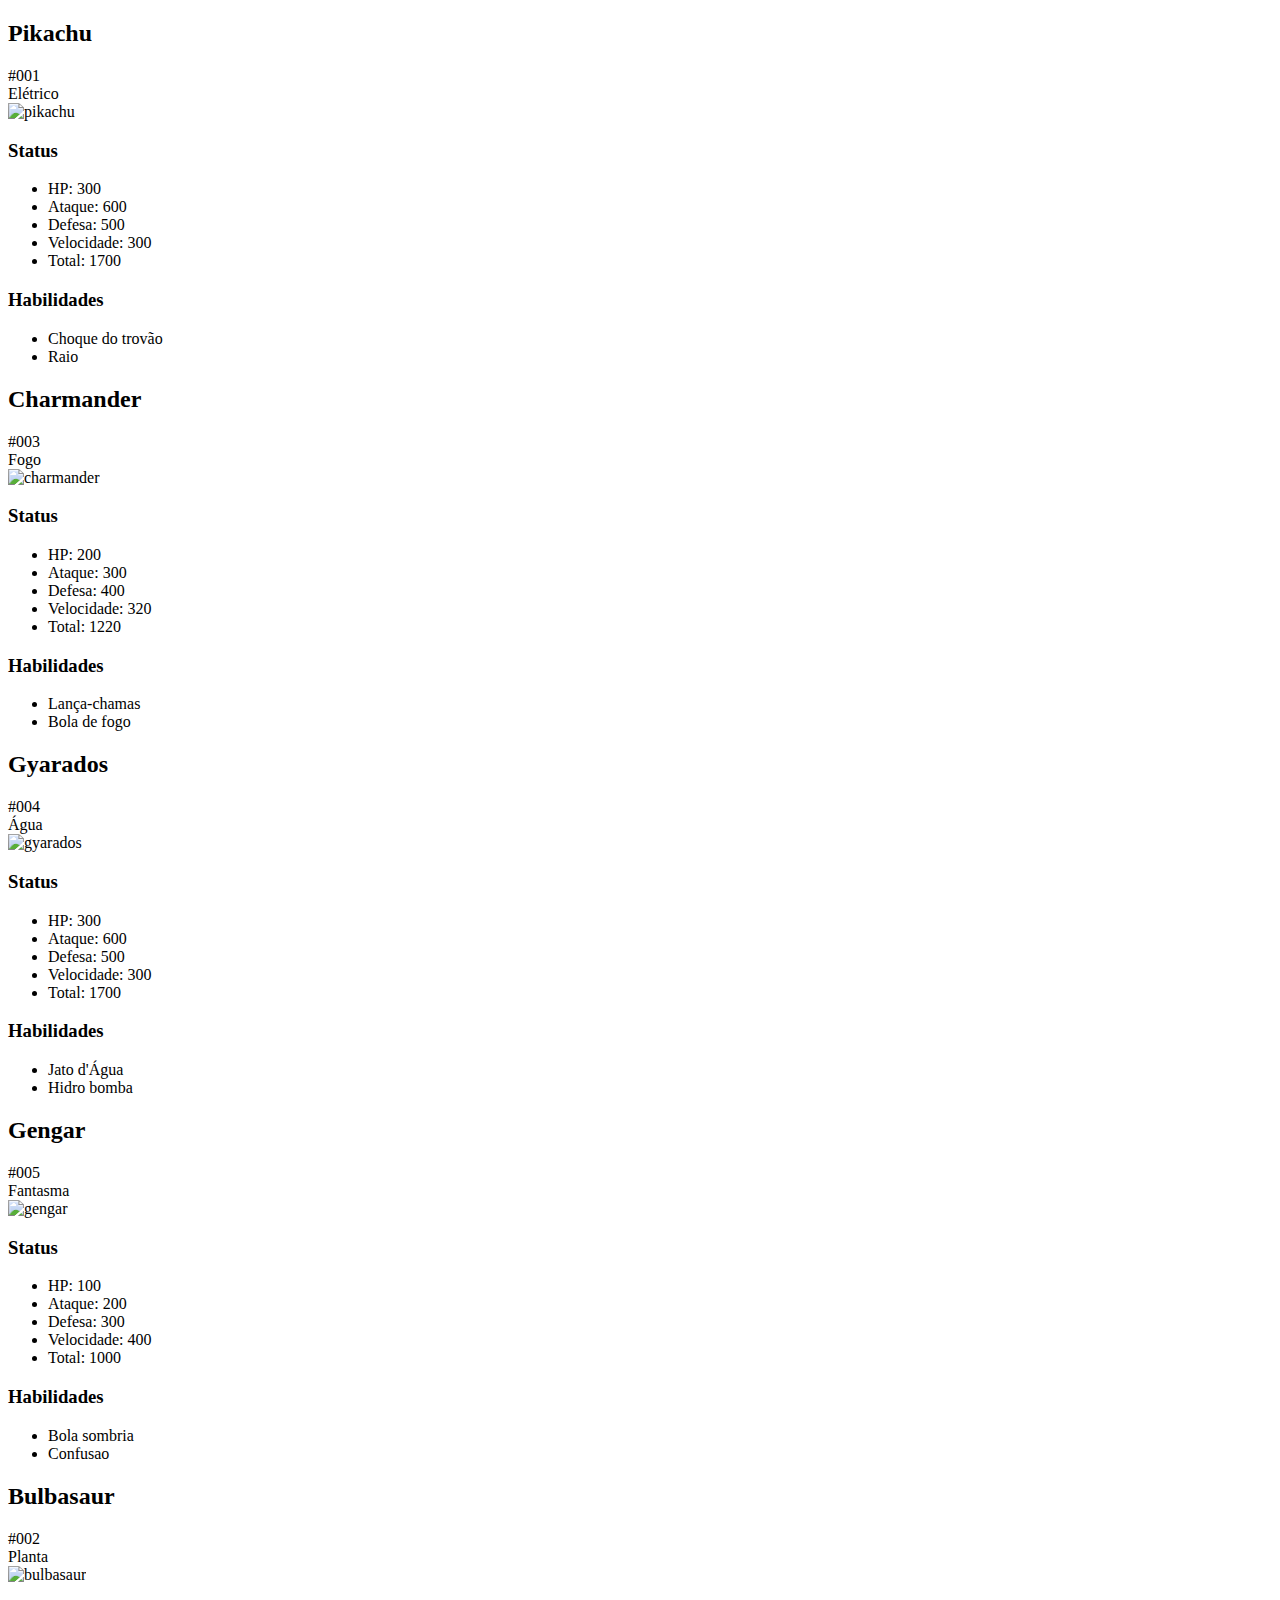
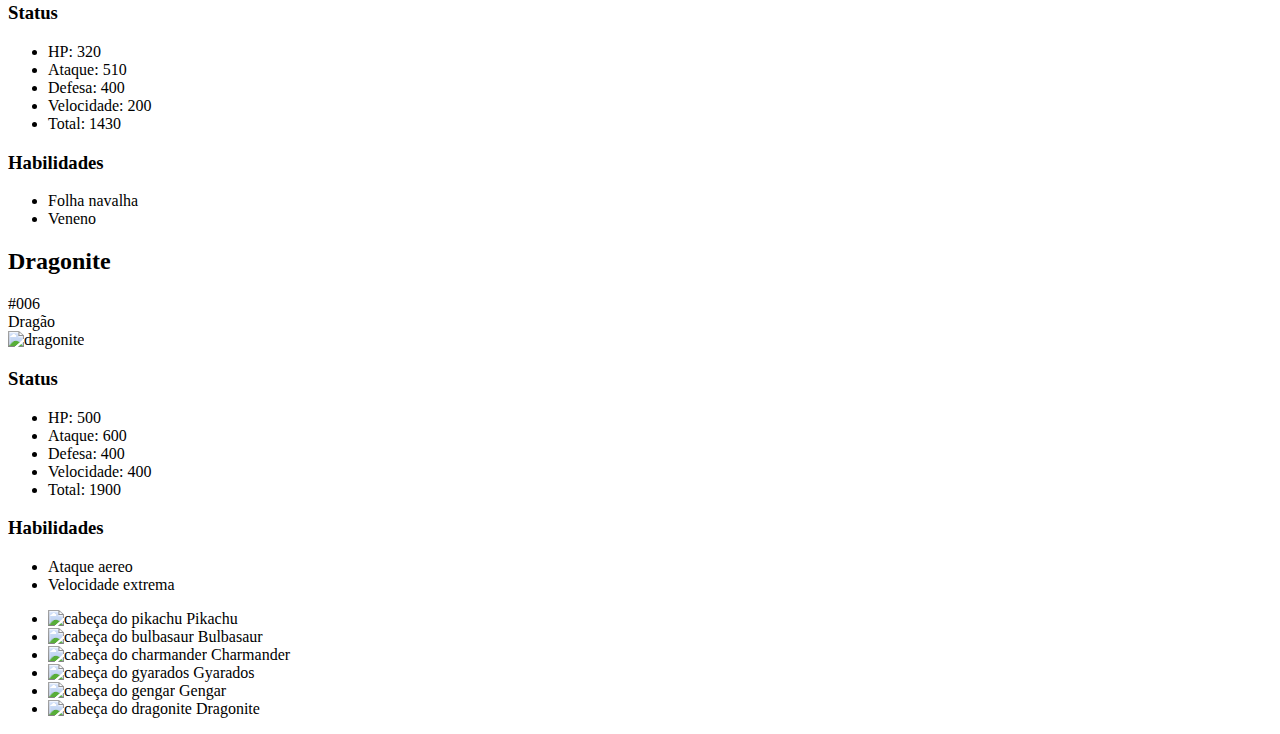
==== index.html @ ddb01354 "Update index.html" ====
<!DOCTYPE html>
<html lang="pt-BR">
  <head>
    <meta charset="UTF-8" />
    <meta name="viewport" content="width=device-width, initial-scale=1.0" />
    <title>Pokédex - MapaDev Week</title>
    <link rel="stylesheet" href="src/css/reset.css">
    <link rel="stylesheet" href="src/css/global.css">
    <link rel="stylesheet" href="src/css/cartao.css">
    <link rel="stylesheet" href="src/css/listagem.css">
    <link rel="stylesheet" href="src/css/responsivo.css">

    <link rel="preconnect" href="https://fonts.googleapis.com">
    <link rel="preconnect" href="https://fonts.gstatic.com" crossorigin>
    <link href="https://fonts.googleapis.com/css2?family=Poppins:wght@300;500;800&display=swap" rel="stylesheet">
  </head>
  <body>
    
    <main>
      <div class="pokedex">
        <div class="cartoes-pokemon">
          <div class="cartao-pokemon tipo-eletrico aberto" id="cartao-pikachu">
            <div class="cartao-topo">
              <div class="detalhes">
                <h2 class="nome">Pikachu</h2>
                <span>#001</span>
              </div>

              <span class="tipo">Elétrico</span>

              <div class="cartao-imagem">
                <img src="src/imagens/pikachu.png" alt="pikachu" />
              </div>
            </div>

            <div class="cartao-informacoes">
              <div class="status">
                <h3>Status</h3>

                <ul>
                  <li>HP: 300</li>
                  <li>Ataque: 600</li>
                  <li>Defesa: 500</li>
                  <li>Velocidade: 300</li>
                  <li>Total: 1700</li>
                </ul>
              </div>

              <div class="habilidades">
                <h3>Habilidades</h3>

                <ul>
                  <li>Choque do trovão</li>
                  <li>Raio</li>
                </ul>
              </div>
            </div>
          </div>

          <div class="cartao-pokemon tipo-fogo" id="cartao-charmander">
            <div class="cartao-topo">
              <div class="detalhes">
                <h2 class="nome">Charmander</h2>
                <span>#003</span>
              </div>

              <span class="tipo">Fogo</span>

              <div class="cartao-imagem">
                <img src="src/imagens/charmander.png" alt="charmander" />
              </div>
            </div>

            <div class="cartao-informacoes">
              <div class="status">
                <h3>Status</h3>

                <ul>
                  <li>HP: 200</li>
                  <li>Ataque: 300</li>
                  <li>Defesa: 400</li>
                  <li>Velocidade: 320</li>
                  <li>Total: 1220</li>
                </ul>
              </div>

              <div class="habilidades">
                <h3>Habilidades</h3>

                <ul>
                  <li>Lança-chamas</li>
                  <li>Bola de fogo</li>
                </ul>
              </div>
            </div>
          </div>

          <div class="cartao-pokemon tipo-agua" id="cartao-gyarados">
            <div class="cartao-topo">
              <div class="detalhes">
                <h2 class="nome">Gyarados</h2>
                <span>#004</span>
              </div>

              <span class="tipo">Água</span>

              <div class="cartao-imagem">
                <img src="src/imagens/gyarados.png" alt="gyarados" />
              </div>
            </div>

            <div class="cartao-informacoes">
              <div class="status">
                <h3>Status</h3>

                <ul>
                  <li>HP: 300</li>
                  <li>Ataque: 600</li>
                  <li>Defesa: 500</li>
                  <li>Velocidade: 300</li>
                  <li>Total: 1700</li>
                </ul>
              </div>

              <div class="habilidades">
                <h3>Habilidades</h3>

                <ul>
                  <li>Jato d'Água</li>
                  <li>Hidro bomba</li>
                </ul>
              </div>
            </div>
          </div>

          <div class="cartao-pokemon tipo-trevas" id="cartao-gengar">
            <div class="cartao-topo">
              <div class="detalhes">
                <h2 class="nome">Gengar</h2>
                <span>#005</span>
              </div>

              <span class="tipo">Fantasma</span>

              <div class="cartao-imagem">
                <img src="src/imagens/gengar.png" alt="gengar" />
              </div>
            </div>

            <div class="cartao-informacoes">
              <div class="status">
                <h3>Status</h3>

                <ul>
                  <li>HP: 100</li>
                  <li>Ataque: 200</li>
                  <li>Defesa: 300</li>
                  <li>Velocidade: 400</li>
                  <li>Total: 1000</li>
                </ul>
              </div>

              <div class="habilidades">
                <h3>Habilidades</h3>

                <ul>
                  <li>Bola sombria</li>
                  <li>Confusao</li>
                </ul>
              </div>
            </div>
          </div>

          <div class="cartao-pokemon tipo-grama" id="cartao-bulbasaur">
            <div class="cartao-topo">
              <div class="detalhes">
                <h2 class="nome">Bulbasaur</h2>
                <span>#002</span>
              </div>

              <span class="tipo">Planta</span>

              <div class="cartao-imagem">
                <img src="src/imagens/bulbasaur.png" alt="bulbasaur" />
              </div>
            </div>

            <div class="cartao-informacoes">
              <div class="status">
                <h3>Status</h3>

                <ul>
                  <li>HP: 320</li>
                  <li>Ataque: 510</li>
                  <li>Defesa: 400</li>
                  <li>Velocidade: 200</li>
                  <li>Total: 1430</li>
                </ul>
              </div>

              <div class="habilidades">
                <h3>Habilidades</h3>

                <ul>
                  <li>Folha navalha</li>
                  <li>Veneno</li>
                </ul>
              </div>
            </div>
          </div>

          <div class="cartao-pokemon tipo-dragao" id="cartao-dragonite">
            <div class="cartao-topo">
              <div class="detalhes">
                <h2 class="nome">Dragonite</h2>
                <span>#006</span>
              </div>

              <span class="tipo">Dragão</span>

              <div class="cartao-imagem">
                <img src="src/imagens/dragonite.png" alt="dragonite" />
              </div>
            </div>

            <div class="cartao-informacoes">
              <div class="status">
                <h3>Status</h3>

                <ul>
                  <li>HP: 500</li>
                  <li>Ataque: 600</li>
                  <li>Defesa: 400</li>
                  <li>Velocidade: 400</li>
                  <li>Total: 1900</li>
                </ul>
              </div>

              <div class="habilidades">
                <h3>Habilidades</h3>

                <ul>
                  <li>Ataque aereo</li>
                  <li>Velocidade extrema</li>
                </ul>
              </div>
            </div>
          </div>
        </div>

        <nav class="listagem">
          <ul>
            <li class="pokemon ativo" id="pikachu">
              <img src="src/imagens/cabeca-pikachu.png" alt="cabeça do pikachu" />
              <span>Pikachu</span>
            </li>
            <li class="pokemon" id="bulbasaur">
              <img src="src/imagens/cabeca-bulbasaur.png" alt="cabeça do bulbasaur" />
              <span>Bulbasaur</span>
            </li>
            <li class="pokemon" id="charmander">
              <img src="src/imagens/cabeca-charmander.png" alt="cabeça do charmander" />
              <span>Charmander</span>
            </li>
            <li class="pokemon" id="gyarados">
              <img src="src/imagens/cabeca-gyarados.png" alt="cabeça do gyarados" />
              <span>Gyarados</span>
            </li>
            <li class="pokemon" id="gengar">
              <img src="src/imagens/cabeca-gengar.png" alt="cabeça do gengar" />
              <span>Gengar</span>
            </li>
            <li class="pokemon" id="dragonite">
              <img src="src/imagens/cabeca-dragonite.png" alt="cabeça do dragonite" />
              <span>Dragonite</span>
            </li>
          </ul>
        </nav>
      </div>
    </main>

    <script src="src/js/index.js"></script>
  </body>
</html>
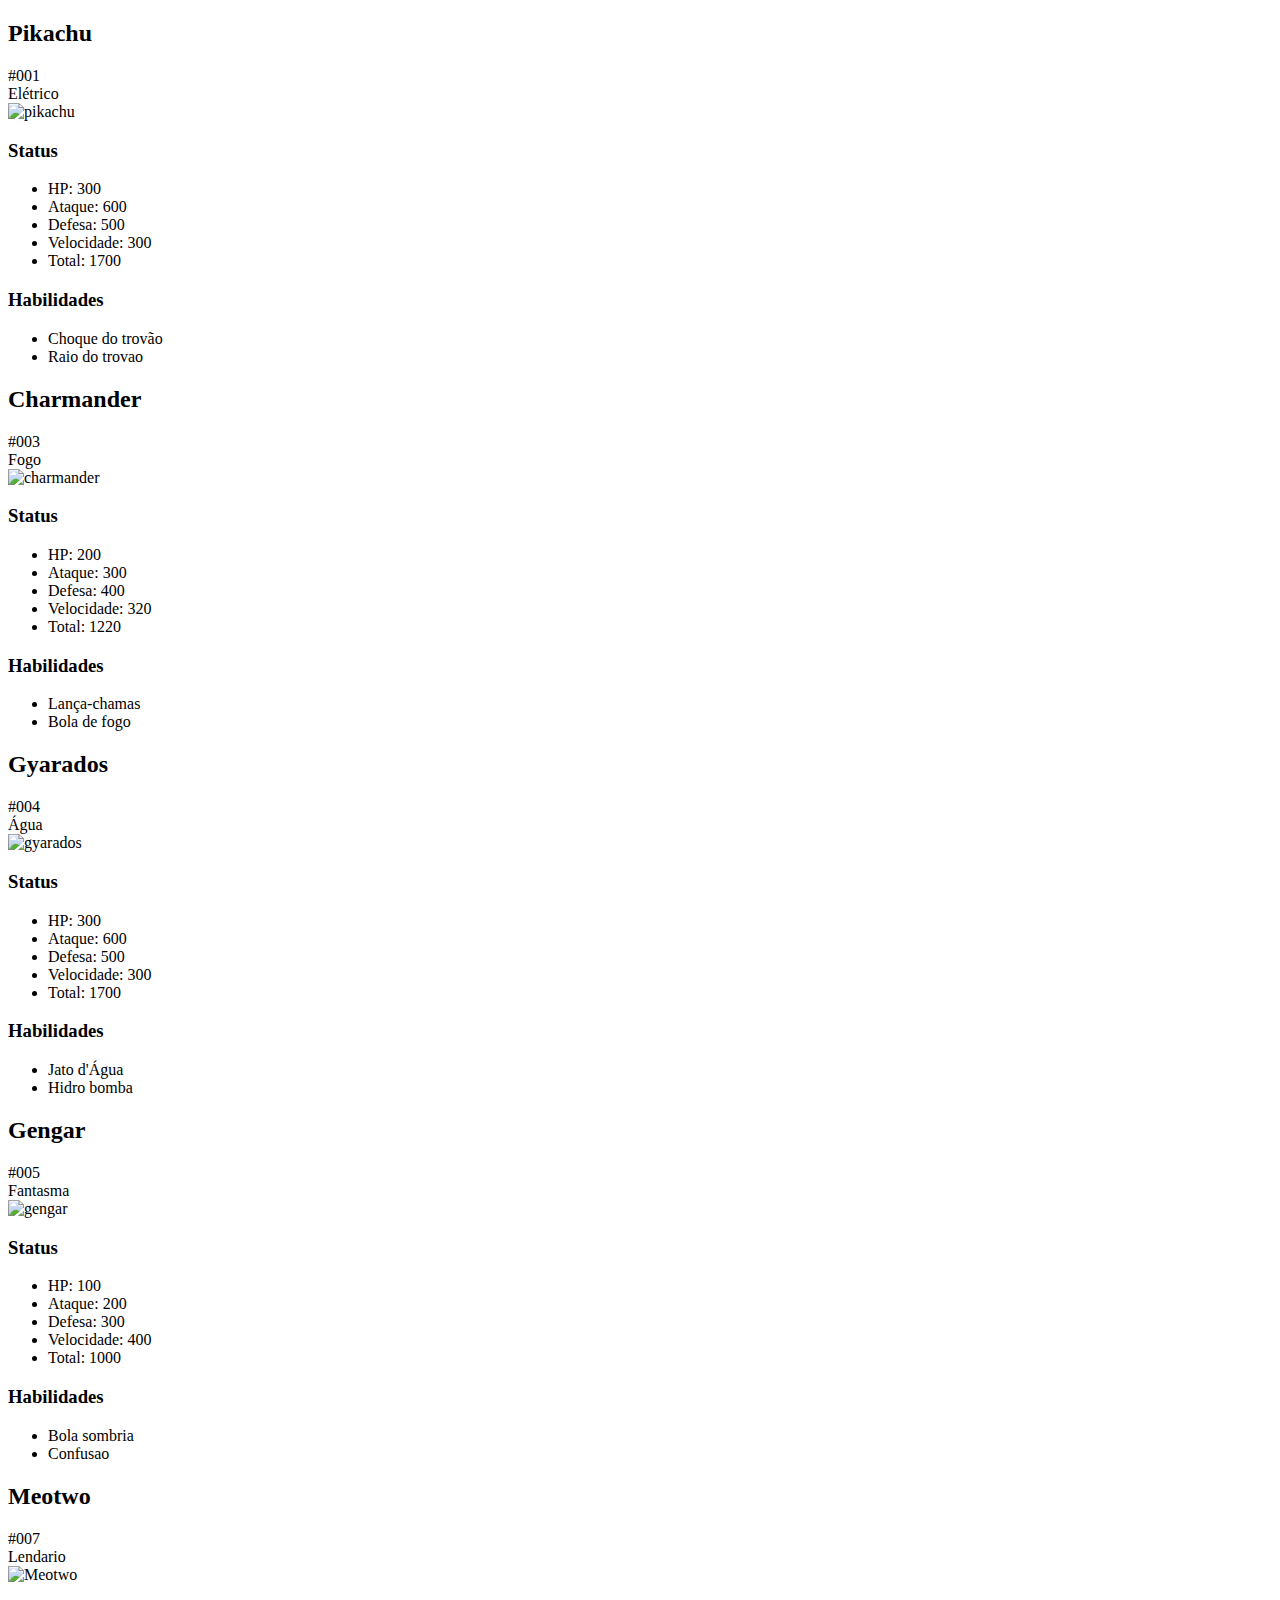
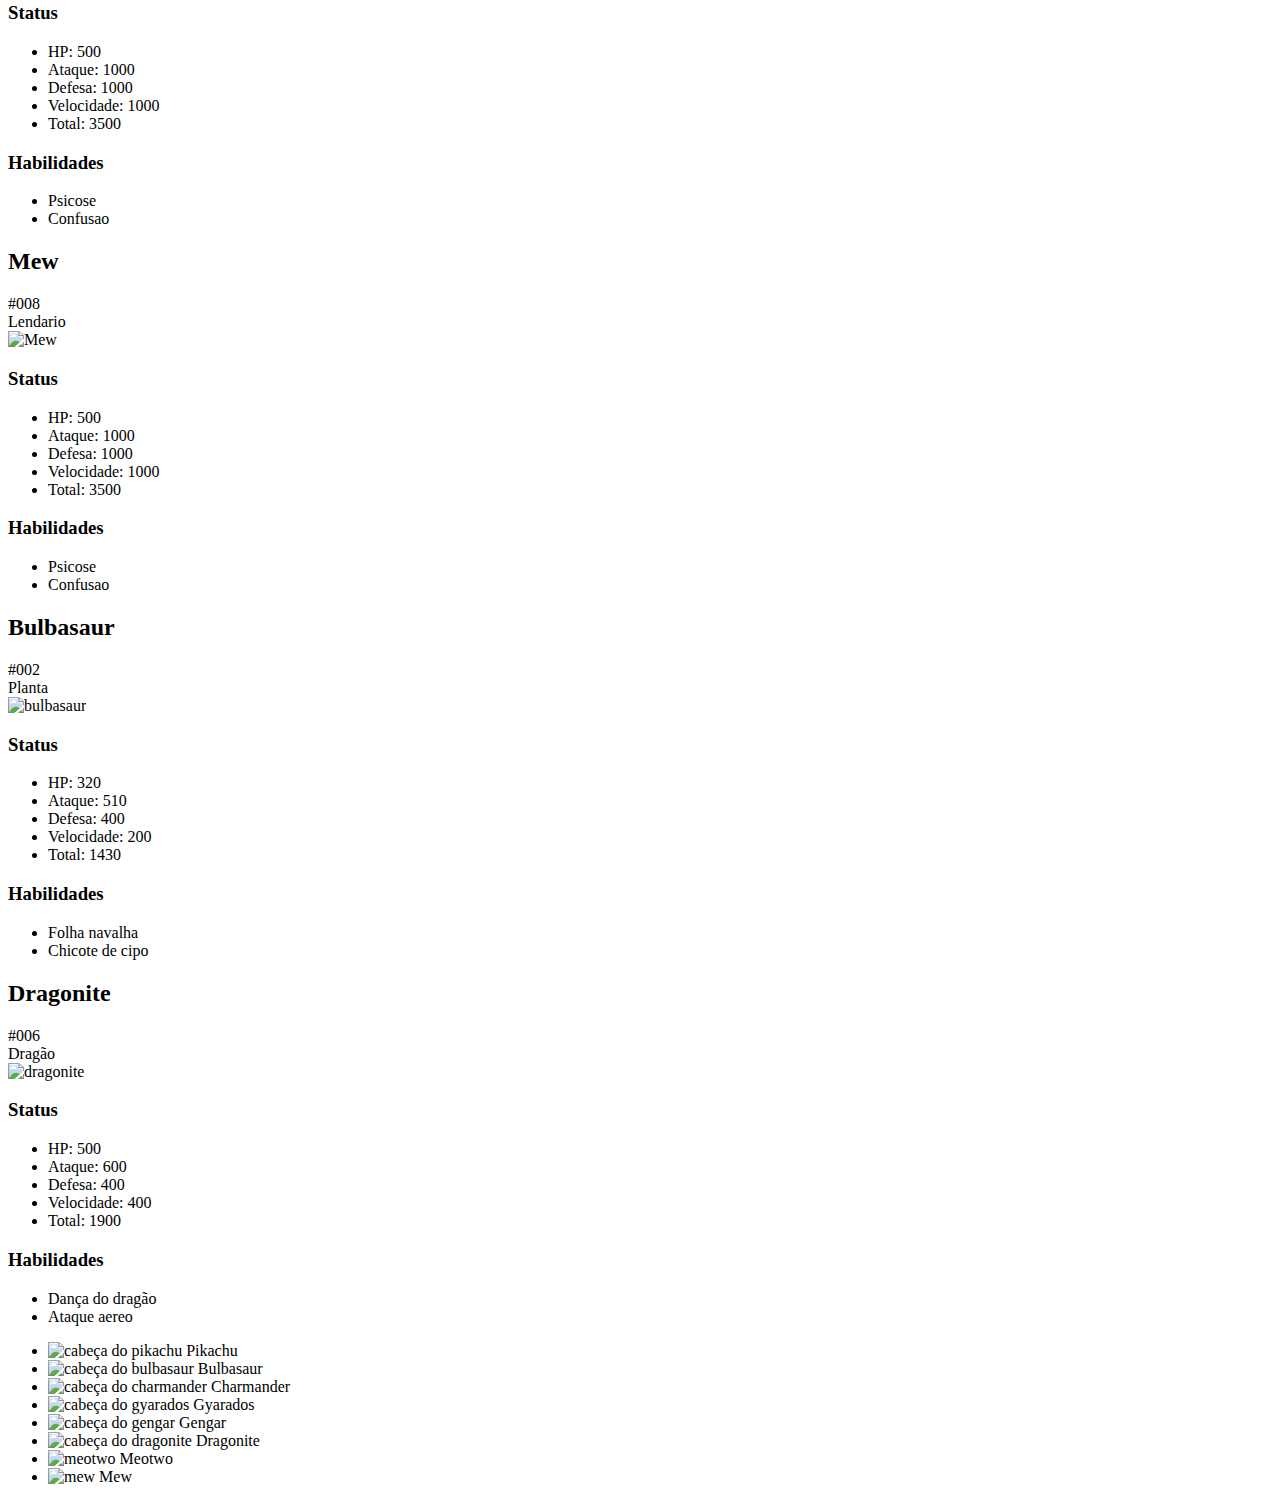
==== commit 77e46690: "Update index.html" ====
--- a/index.html
+++ b/index.html
@@ -51,7 +51,7 @@
 
                 <ul>
                   <li>Choque do trovão</li>
-                  <li>Raio</li>
+                  <li>Raio do trovao</li>
                 </ul>
               </div>
             </div>
@@ -171,6 +171,82 @@
             </div>
           </div>
 
+          <div class="cartao-pokemon tipo-Lendario" id="cartao-meotwo">
+            <div class="cartao-topo">
+              <div class="detalhes">
+                <h2 class="nome">Meotwo</h2>
+                <span>#007</span>
+              </div>
+
+              <span class="tipo">Lendario</span>
+
+              <div class="cartao-imagem">
+                <img src="src/imagens/150.png" alt="Meotwo" />
+              </div>
+            </div>
+
+            <div class="cartao-informacoes">
+              <div class="status">
+                <h3>Status</h3>
+
+                <ul>
+                  <li>HP: 500</li>
+                  <li>Ataque: 1000</li>
+                  <li>Defesa: 1000</li>
+                  <li>Velocidade: 1000</li>
+                  <li>Total: 3500</li>
+                </ul>
+              </div>
+
+              <div class="habilidades">
+                <h3>Habilidades</h3>
+
+                <ul>
+                  <li>Psicose</li>
+                  <li>Confusao</li>
+                </ul>
+              </div>
+            </div>
+          </div>
+
+          <div class="cartao-pokemon tipo-Lendario" id="cartao-mew">
+            <div class="cartao-topo">
+              <div class="detalhes">
+                <h2 class="nome">Mew</h2>
+                <span>#008</span>
+              </div>
+
+              <span class="tipo">Lendario</span>
+
+              <div class="cartao-imagem">
+                <img src="src/imagens/151.png" alt="Mew" />
+              </div>
+            </div>
+
+            <div class="cartao-informacoes">
+              <div class="status">
+                <h3>Status</h3>
+
+                <ul>
+                  <li>HP: 500</li>
+                  <li>Ataque: 1000</li>
+                  <li>Defesa: 1000</li>
+                  <li>Velocidade: 1000</li>
+                  <li>Total: 3500</li>
+                </ul>
+              </div>
+
+              <div class="habilidades">
+                <h3>Habilidades</h3>
+
+                <ul>
+                  <li>Psicose</li>
+                  <li>Confusao</li>
+                </ul>
+              </div>
+            </div>
+          </div>
+
           <div class="cartao-pokemon tipo-grama" id="cartao-bulbasaur">
             <div class="cartao-topo">
               <div class="detalhes">
@@ -203,7 +279,7 @@
 
                 <ul>
                   <li>Folha navalha</li>
-                  <li>Veneno</li>
+                  <li>Chicote de cipo</li>
                 </ul>
               </div>
             </div>
@@ -240,8 +316,8 @@
                 <h3>Habilidades</h3>
 
                 <ul>
+                  <li>Dança do dragão</li>
                   <li>Ataque aereo</li>
-                  <li>Velocidade extrema</li>
                 </ul>
               </div>
             </div>
@@ -273,7 +349,15 @@
             <li class="pokemon" id="dragonite">
               <img src="src/imagens/cabeca-dragonite.png" alt="cabeça do dragonite" />
               <span>Dragonite</span>
-            </li>
+            </li><li class="pokemon" id="meotwo">
+              <img src="src/imagens/150.png" alt="meotwo" />
+              <span>Meotwo</span>
+            </li>
+          </li><li class="pokemon" id="mew">
+            <img src="src/imagens/151.png" alt="mew" />
+            <span>Mew</span>
+          </li>
+
           </ul>
         </nav>
       </div>
@@ -282,4 +366,3 @@
     <script src="src/js/index.js"></script>
   </body>
 </html>
-
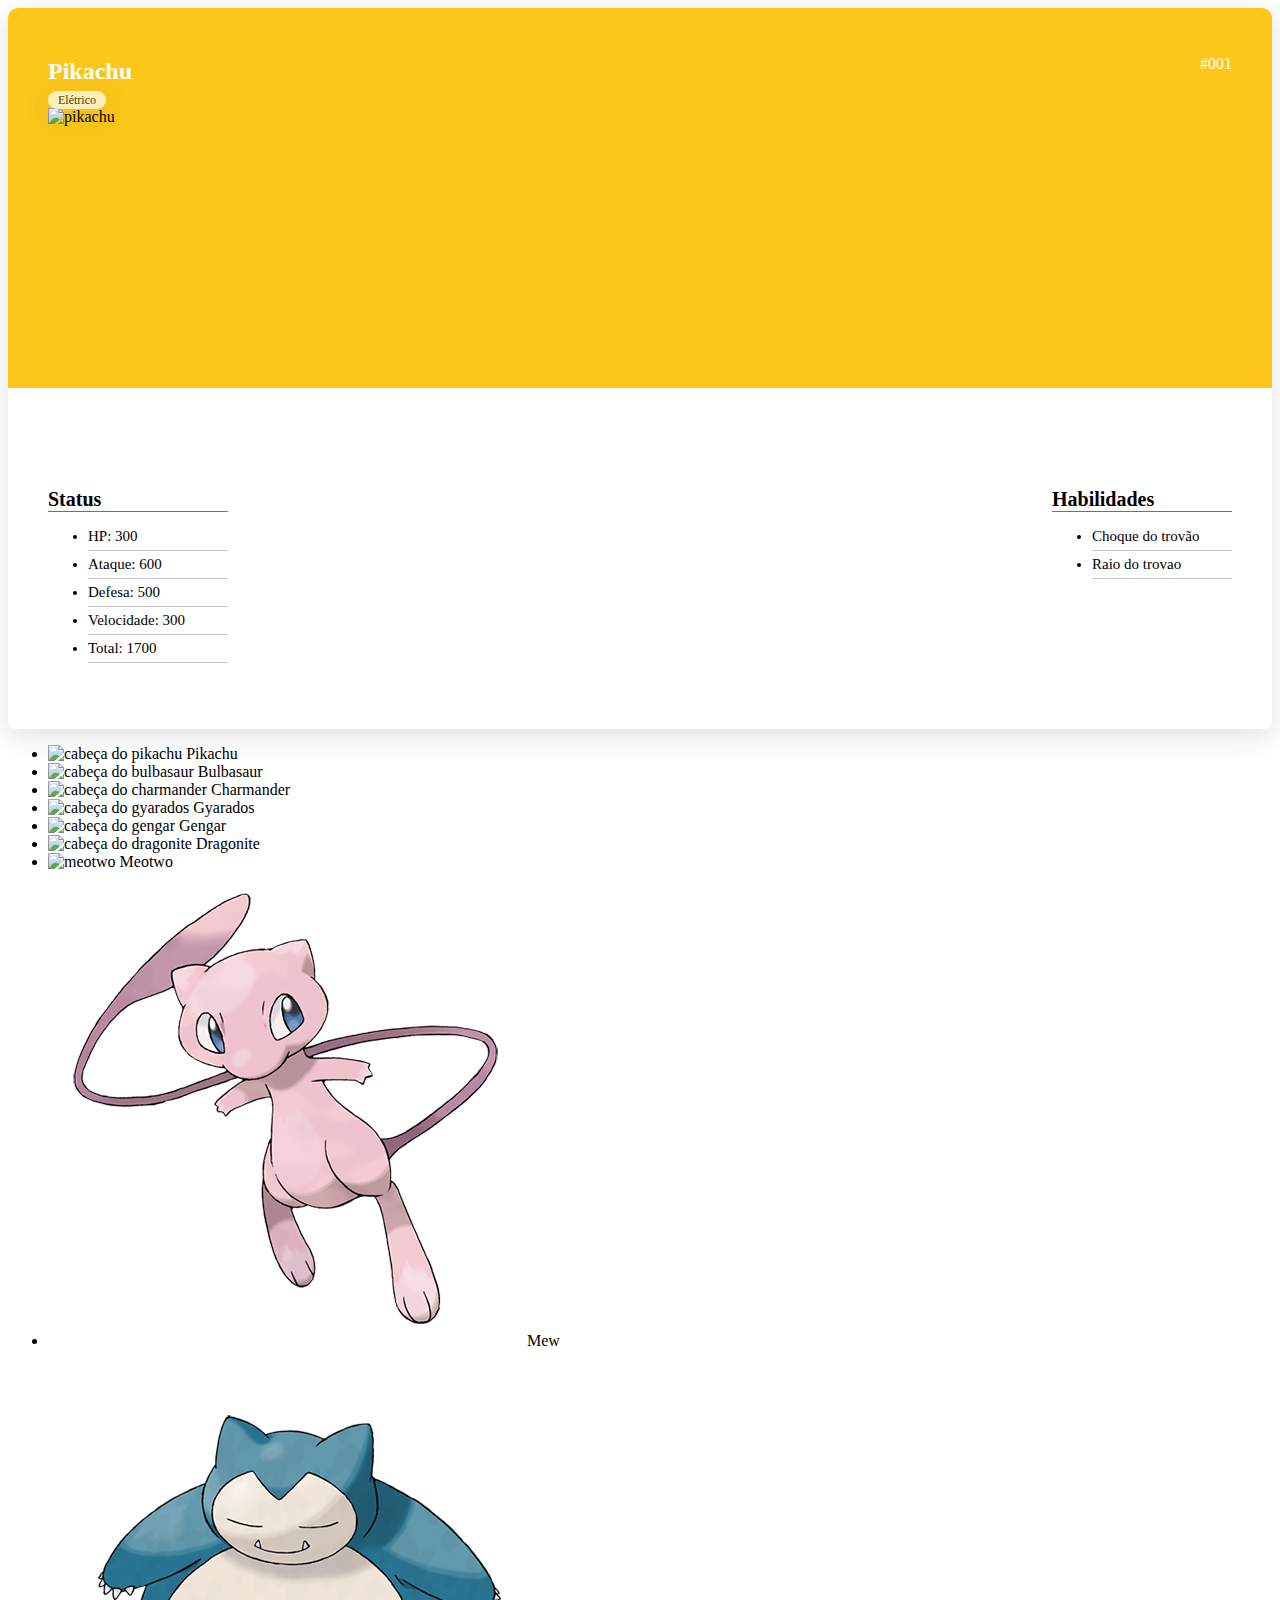
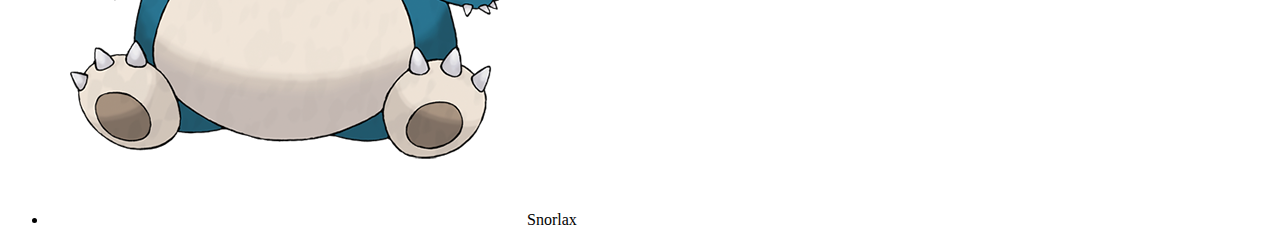
==== commit 8cbdeae9: "Update index.html" ====
--- a/index.html
+++ b/index.html
@@ -285,6 +285,44 @@
             </div>
           </div>
 
+          <div class="cartao-pokemon tipo-Aleatorio" id="cartao-snorlax">
+            <div class="cartao-topo">
+              <div class="detalhes">
+                <h2 class="nome">Snorlax</h2>
+                <span>#009</span>
+              </div>
+
+              <span class="tipo">Aleatorio</span>
+
+              <div class="cartao-imagem">
+                <img src="src/imagens/143.png" alt="Snorlax" />
+              </div>
+            </div>
+
+            <div class="cartao-informacoes">
+              <div class="status">
+                <h3>Status</h3>
+
+                <ul>
+                  <li>HP: 320</li>
+                  <li>Ataque: 510</li>
+                  <li>Defesa: 400</li>
+                  <li>Velocidade: 200</li>
+                  <li>Total: 1430</li>
+                </ul>
+              </div>
+
+              <div class="habilidades">
+                <h3>Habilidades</h3>
+
+                <ul>
+                  <li>Dormir</li>
+                  <li>Esmagar</li>
+                </ul>
+              </div>
+            </div>
+          </div>
+
           <div class="cartao-pokemon tipo-dragao" id="cartao-dragonite">
             <div class="cartao-topo">
               <div class="detalhes">
@@ -350,13 +388,17 @@
               <img src="src/imagens/cabeca-dragonite.png" alt="cabeça do dragonite" />
               <span>Dragonite</span>
             </li><li class="pokemon" id="meotwo">
-              <img src="src/imagens/150.png" alt="meotwo" />
+              <img src="src/imagens/Mewtwo Pokémon Origins.jpg" alt="meotwo" />
               <span>Meotwo</span>
             </li>
           </li><li class="pokemon" id="mew">
             <img src="src/imagens/151.png" alt="mew" />
             <span>Mew</span>
           </li>
+        </li><li class="pokemon" id="snorlax">
+          <img src="src/imagens/143.png" alt="snorlax" />
+          <span>Snorlax</span>
+        </li>
 
           </ul>
         </nav>
@@ -366,3 +408,4 @@
     <script src="src/js/index.js"></script>
   </body>
 </html>
+
--- a/src/css/cartao.css
+++ b/src/css/cartao.css
@@ -0,0 +1,100 @@
+.cartao-pokemon {
+  display: none;
+  box-shadow: rgba(100, 100, 111, 0.2) 0px 7px 29px 0px;
+  border-radius: 10px;
+}
+
+.cartao-pokemon .cartao-topo {
+  padding: 30px 40px 0;
+}
+
+.cartao-pokemon .nome {
+  margin-bottom: 5px;
+}
+
+.cartao-pokemon .tipo {
+  font-size: 12px;
+  background-color: #ffffff;
+  opacity: 0.7;
+  border-radius: 10px;
+  padding: 2px 10px;
+  box-shadow: rgba(100, 100, 111, 0.2) 0px 7px 29px 0px;
+}
+
+.cartao-pokemon .detalhes {
+  color: #ffffff;
+  display: flex;
+  justify-content: space-between;
+  align-items: center;
+}
+
+.cartao-pokemon .cartao-imagem {
+  width: 350px;
+  height: 350px;
+}
+
+.cartao-pokemon img {
+  max-height: 100%;
+}
+
+.cartao-pokemon .cartao-informacoes {
+  display: flex;
+  justify-content: space-between;
+  background-color: #ffffff;
+  padding: 80px 30px 50px;
+  margin-top: -70px;
+  border-bottom-left-radius: 8px;
+  border-bottom-right-radius: 8px;
+}
+
+.cartao-pokemon .cartao-informacoes h3 {
+  font-size: 20px;
+  margin-bottom: 15px;
+  border-bottom: 1px solid #6b727a;
+}
+
+.cartao-pokemon .cartao-informacoes .status,
+.cartao-pokemon .cartao-informacoes .habilidades {
+  padding: 0 10px;
+  width: 180px;
+}
+
+.cartao-pokemon .cartao-informacoes .habilidades ul li,
+.cartao-pokemon .cartao-informacoes .status ul li {
+  border-bottom: 1px solid #c3c4c5;
+  padding: 0 0 5px;
+  margin-bottom: 5px;
+  font-size: 15px;
+}
+
+.cartao-pokemon.aberto {
+  display: block;
+}
+
+.tipo-fogo {
+  background-color: #d81f22;
+}
+
+.tipo-eletrico {
+  background-color: #fcc719;
+}
+
+.tipo-agua {
+  background-color: #2a8fe7;
+}
+
+.tipo-grama {
+  background-color: #077732;
+}
+
+.tipo-trevas {
+  background-color: #9a1cb1;
+}
+
+.tipo-dragao {
+  background-color: #422825;
+}
+
+.tipo-Lendario {
+  background-color: #242322;
+}
